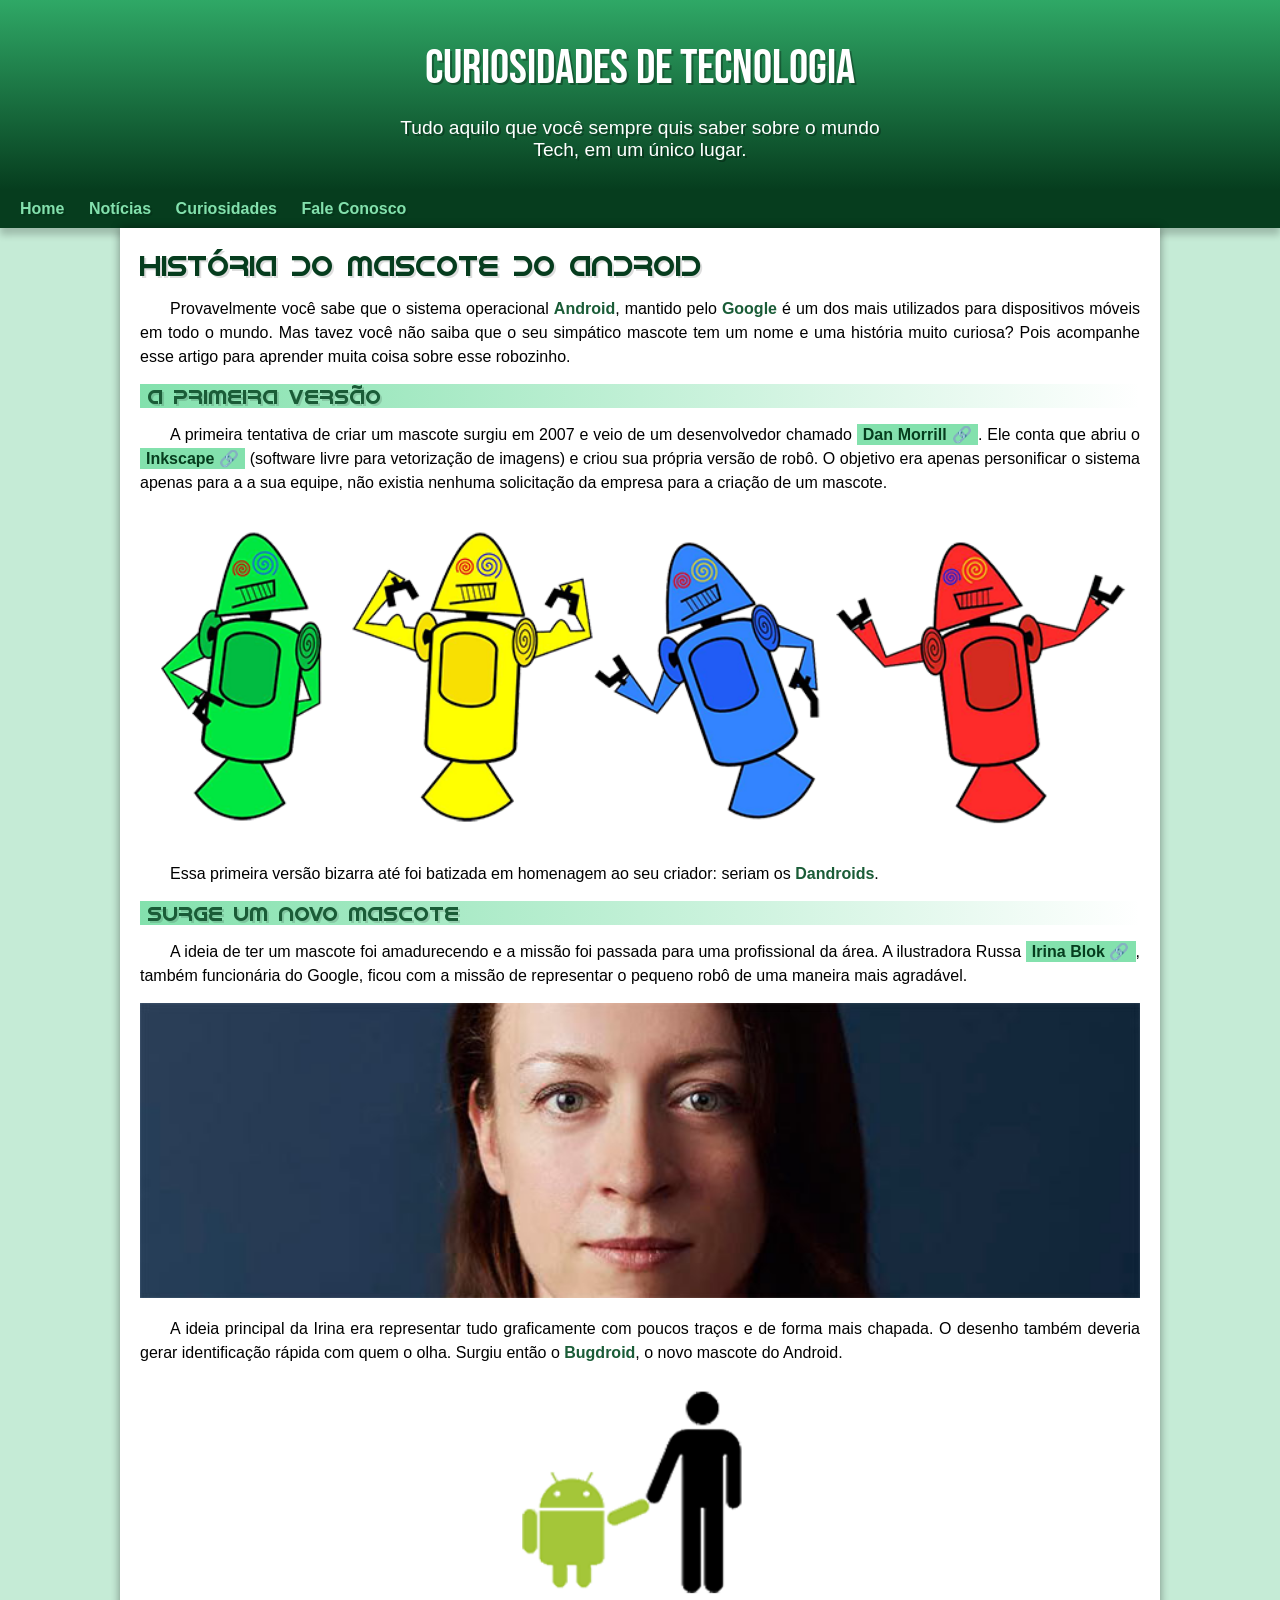
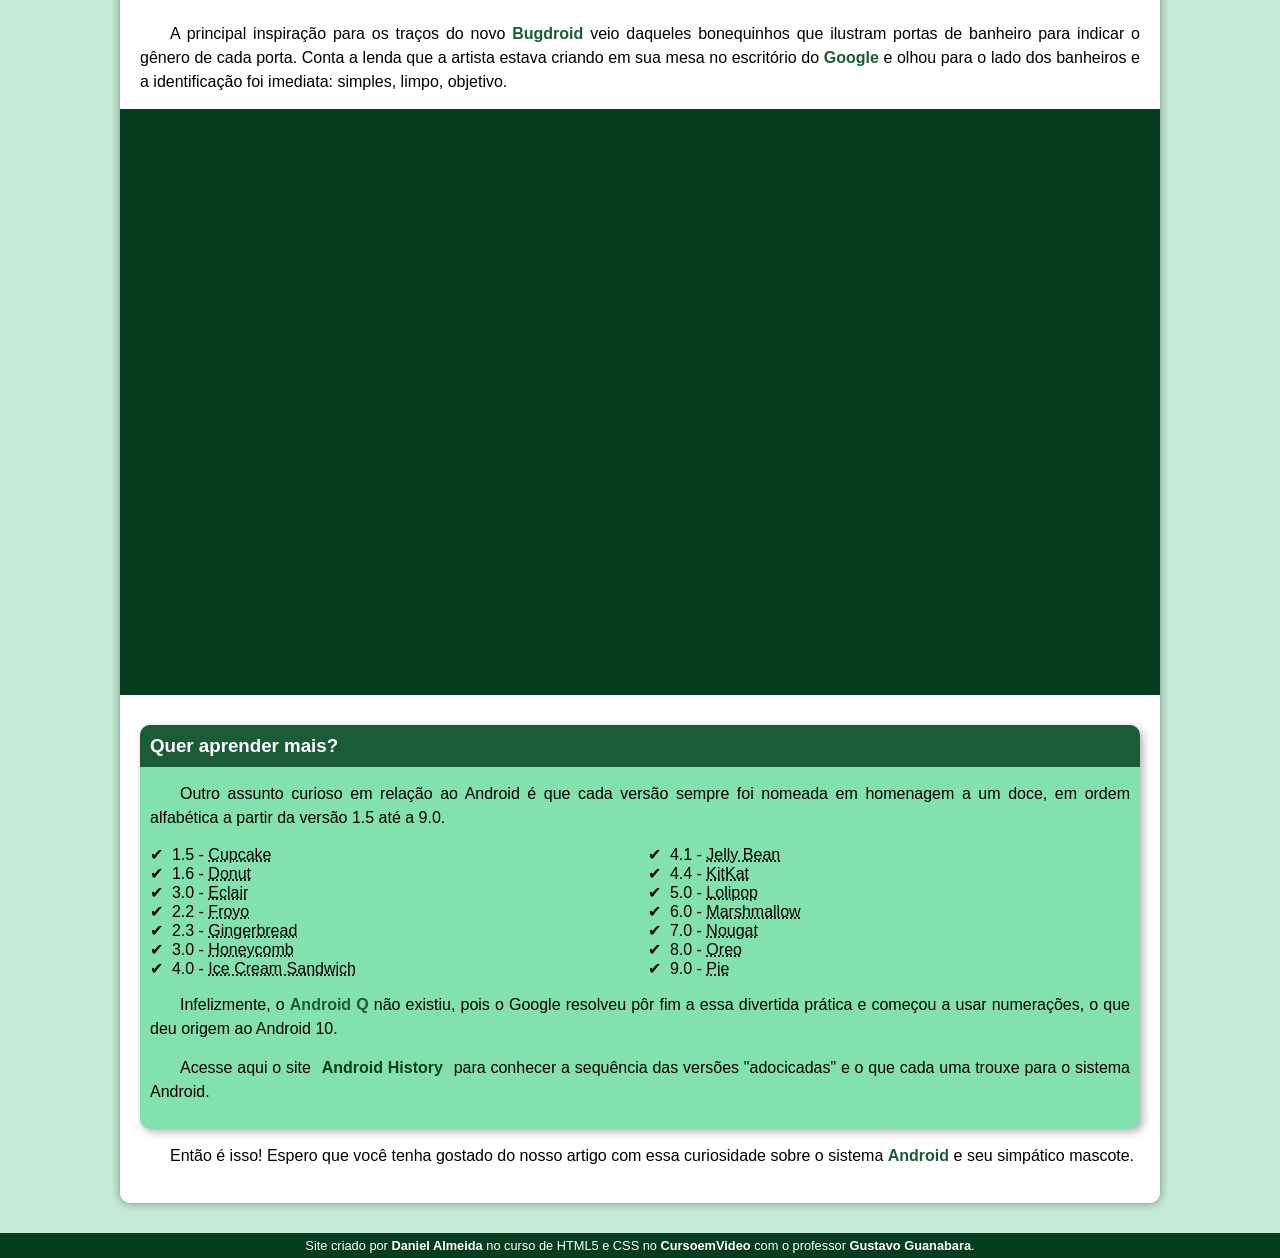
==== index.html @ 9996d563 "att" ====
<!DOCTYPE html>
<html lang="pt-br">
<head>
    <meta charset="UTF-8">
    <meta name="viewport" content="width=device-width, initial-scale=1.0">
    <title>Como surgiu o mascote do Android?</title>
    <link rel="shortcut icon" href="imagens/favicon.ico" type="image/x-icon">
    <link rel="stylesheet" href="estilo/style.css">
</head>
<body>
    <header>
        <h1>Curiosidades de Tecnologia</h1>
        <p>Tudo aquilo que você sempre quis saber sobre o mundo Tech, em um único lugar.</p>
    </header>
    <nav>
        <a href="#">Home</a>
        <a href="#">Notícias</a>
        <a href="#">Curiosidades</a>
        <a href="#">Fale Conosco</a>
    </nav>
    <main>
        <article>
            <h1>História do Mascote do Android</h1>

            <p>Provavelmente você sabe que o sistema operacional <strong>Android</strong>, mantido pelo <strong>Google</strong> é um dos mais utilizados para dispositivos móveis em todo o mundo. Mas tavez você não saiba que o seu simpático mascote tem um nome e uma história muito curiosa? Pois acompanhe esse artigo para aprender muita coisa sobre esse robozinho.</p>

            <h2>A primeira versão</h2>

            <p>A primeira tentativa de criar um mascote surgiu em 2007 e veio de um desenvolvedor chamado <a href="https://androidcommunity.com/dan-morrill-shows-us-the-android-mascot-that-almost-was-20130103/" target="_blank" class="externo">Dan Morrill</a>. Ele conta que abriu o <a href="https://inkscape.org/pt-br/" target="_blank" class="externo">Inkscape</a> (software livre para vetorização de imagens) e criou sua própria versão de robô. O objetivo era apenas personificar o sistema apenas para a a sua equipe, não existia nenhuma solicitação da empresa para a criação de um mascote.</p>

            <picture>
                <source media="(max-width: 670px)" srcset="imagens/dan-droids-pq.png">
                <img src="imagens/dan-droids.png" alt="Primeiro mascote do Android">
            </picture>

            <p>Essa primeira versão bizarra até foi batizada em homenagem ao seu criador: seriam os <strong>Dandroids</strong>.</p>

            <h2>Surge um novo mascote</h2>

            <p>A ideia de ter um mascote foi amadurecendo e a missão foi passada para uma profissional da área. A ilustradora Russa <a href="https://www.irinablok.com/android" target="_blank" class="externo">Irina Blok</a>, também funcionária do Google, ficou com a missão de representar o pequeno robô de uma maneira mais agradável.</p>

            <picture>
                <source media="(max-width: 670px)" srcset="imagens/irina-blok-pq.jpg">
                <img src="imagens/irina-blok.jpg" alt="Irina Blok, criadora do Bugdroid">
            </picture>

            <p>A ideia principal da Irina era representar tudo graficamente com poucos traços e de forma mais chapada. O desenho também deveria gerar identificação rápida com quem o olha. Surgiu então o <strong>Bugdroid</strong>, o novo mascote do Android.</p>

            <img src="imagens/bugdroid.png" class="pequena" alt="Bugdroid">

            <p>A principal inspiração para os traços do novo <strong>Bugdroid</strong> veio daqueles bonequinhos que ilustram portas de banheiro para indicar o gênero de cada porta. Conta a lenda que a artista estava criando em sua mesa no escritório do <strong>Google</strong> e olhou para o lado dos banheiros e a identificação foi imediata: simples, limpo, objetivo.</p>

            <div class="video">
                <iframe width="560" height="315" src="https://www.youtube.com/embed/l2UDgpLz20M?si=lOGdGWpXjV34LtvY" title="YouTube video player" frameborder="0" allow="accelerometer; autoplay; clipboard-write; encrypted-media; gyroscope; picture-in-picture; web-share" referrerpolicy="strict-origin-when-cross-origin" allowfullscreen></iframe>
            </div>
            
            <aside>
                <h3>Quer aprender mais?</h3>

                <p>Outro assunto curioso em relação ao Android é que cada versão sempre foi nomeada em homenagem a um doce, em ordem alfabética a partir da versão 1.5 até a 9.0.</p>

                <ul>
                    <li>1.5 - <abbr title="Bolo de Copo">Cupcake</abbr></li>
                    <li>1.6 - <abbr title="Rosquinha">Donut</abbr></li>
                    <li>3.0 - <abbr title="Bomba">Eclair</abbr></li>
                    <li>2.2 - <abbr title="Iogurte Congelado">Froyo</abbr></li>
                    <li>2.3 - <abbr title="Biscoito de Gengibre">Gingerbread</abbr></li>
                    <li>3.0 - <abbr title="Favo de Mel">Honeycomb</abbr></li>
                    <li>4.0 - <abbr title="Sanduíche de Sorvete">Ice Cream Sandwich</abbr></li>
                    <li>4.1 - <abbr title="Jujuba">Jelly Bean</abbr></li>
                    <li>4.4 - <abbr title="Kitkat">KitKat</abbr></li>
                    <li>5.0 - <abbr title="Pirulito">Lolipop</abbr></li>
                    <li>6.0 - <abbr title="Marshmallow">Marshmallow</abbr></li>
                    <li>7.0 - <abbr title="Torrone">Nougat</abbr></li>
                    <li>8.0 - <abbr title="Oreo">Oreo</abbr></li>
                    <li>9.0 - <abbr title="Torta">Pie</abbr></li>
                </ul>

                <p>Infelizmente, o <strong>Android Q</strong> não existiu, pois o Google resolveu pôr fim a essa divertida prática e começou a usar numerações, o que deu origem ao Android 10.</p>

                <p>Acesse aqui o site <a href="https://www.android.com/intl/en_uk/" target="_blank">Android History</a> para conhecer a sequência das versões "adocicadas" e o que cada uma trouxe para o sistema Android.</p>
            </aside>

            <p>Então é isso! Espero que você tenha gostado do nosso artigo com essa curiosidade sobre o sistema <strong>Android</strong> e seu simpático mascote.</p>
        </article>
    </main>
    <footer>
        <p>Site criado por <a href="https://www.x.com/imdanalmeida" target="_blank">Daniel Almeida</a> no curso de HTML5 e CSS no <a href="https://www.youtube.com/CursoemVideo" target="_blank">CursoemVideo</a> com o professor <a href="https://gustavoguanabara.github.io/" target="_blank">Gustavo Guanabara</a>.</p>
    </footer>
</body>
</html>
---- estilo/style.css ----
@charset "UTF-8";

@import url('https://fonts.googleapis.com/css2?family=Bebas+Neue&display=swap');

@font-face {
    font-family: 'Android';
    src: url('../fontes/IDroid.otf') format('opentype');
    font-weight: normal;
}

* {
    margin: 0px;
    padding: 0px;
}

:root {
    --cor0: #c5ebd6;
    --cor1: #83e1ad;
    --cor2: #3ddc84;
    --cor3: #2fa866;
    --cor4: #1a5c37;
    --cor5: #063d1e;

    --fonte-padrao: Arial, Verdana, Helvetica, sans-serif;
    --fonte-destaque: 'Bebas Neue', cursive;
    --fonte-android: 'Android', cursive;
}


body {
    background-color: var(--cor0);
    font-family: var(--fonte-padrao);
}

a.externo::after {
    content: '\00A0\1F517';
}

header {
    background-image: linear-gradient(to bottom, var(--cor3), var(--cor5));
    min-height: 150px;
    text-align: center;
    padding-top: 40px;
}

header > h1 {
    color: white;
    font-family: var(--fonte-destaque);
    font-weight: normal;
    font-size: 3em;
    margin-bottom: 20px;
    text-shadow: 2px 2px 0px rgba(0, 0, 0, 0.300);
}

header > p {
    font-family: var(--fonte-padrao);
    font-size: 1.2em;
    color: white;
    max-width: 500px;
    padding-right: 10px;
    padding-left: 10px;
    margin: auto;
    margin-bottom: 20px;
    text-shadow: 2px 2px 0px rgba(0, 0, 0, 0.300);
}

nav {
    background-color: var(--cor5);
    padding: 10px;
    box-shadow: 0px 7px 7px rgba(0, 0, 0, 0.200);
    
}

nav a {
    color: var(--cor1);
    padding: 10px;
    border-radius: 5px;
    text-decoration: none;
    font-weight: bold;
    transition-duration: 0.5s;
    text-shadow: 2px 2px 0px rgba(0, 0, 0, 0.130);

}

nav > a:hover {
    background-color: var(--cor4);
}

main {
    min-width: 300px;
    max-width: 1000px;
    margin: auto;
    margin-bottom: 30px;
    padding: 20px;
    background-color: white;
    box-shadow: 0px 0px 10px rgba(0, 0, 0, 0.411);
    border-bottom-left-radius: 10px;
    border-bottom-right-radius: 10px;
}

main h1 {
    color: var(--cor5);
    font-family: var(--fonte-android);
    font-weight: normal;
    font-size: 1.8em;
    text-shadow: 2px 2px 0px rgba(0, 0, 0, 0.130);
}

main h2 {
    font-family: var(--fonte-android);
    font-weight: normal;
    color: var(--cor4);
    font-size: 1.3em;
    background-image: linear-gradient(to right, var(--cor1), transparent);
    text-indent: 8px;
    text-shadow: 2px 2px 0px rgba(0, 0, 0, 0.130);
}

main p {
    margin: 15px 0px;
    text-align: justify;
    text-indent: 30px;
    font-size: 1em;
    line-height: 1.5em;
}

main strong {
    color: var(--cor4);
    font-weight: bold;
}

main a {
    text-decoration: none;
    font-weight: bold;
    color: var(--cor5);
    background-color: var(--cor1);
    padding: 2px 6px;
}

main a:hover {
    text-decoration: underline;
    color: var(--cor4);
}

main img {
    width: 100%;
}
main img.pequena {
    max-width: 350px;
    display: block;
    margin: auto;
}

div.video {
    background-color: var(--cor5);
    margin: 0 -20px 30px -20px;
    padding: 20px;
    padding-bottom: 56.6%;
    position: relative;
}

div.video > iframe {
    position: absolute;
    top: 5%;
    left: 5%;
    width: 90%;
    height: 90%;
}

aside {
    background-color: var(--cor1);
    padding: 10px;
    border-radius: 10px;
    box-shadow: 3px 3px 8px rgba(0, 0, 0, 0.300);
}

aside > h3 {
    background-color: var(--cor4);
    color: white;
    padding: 10px;
    margin: -10px -10px 0px -10px;
    border-radius: 10px 10px 0px 0px;
}

aside > ul {
    list-style-type: '\2714\00A0\00A0';
    list-style-position: inside;
    columns: 2;
}

footer {
    text-decoration: none;
    background-color: var(--cor5);
    color: rgb(255, 255, 255);
    text-align: center;
    font-size: 0.8em;
    padding: 5px;

}

footer a {
    text-decoration: none;
    color: rgb(255, 255, 255);
    font-weight: bolder;
}

footer a:hover {
    text-decoration: underline;
    color: var(--cor1);

}
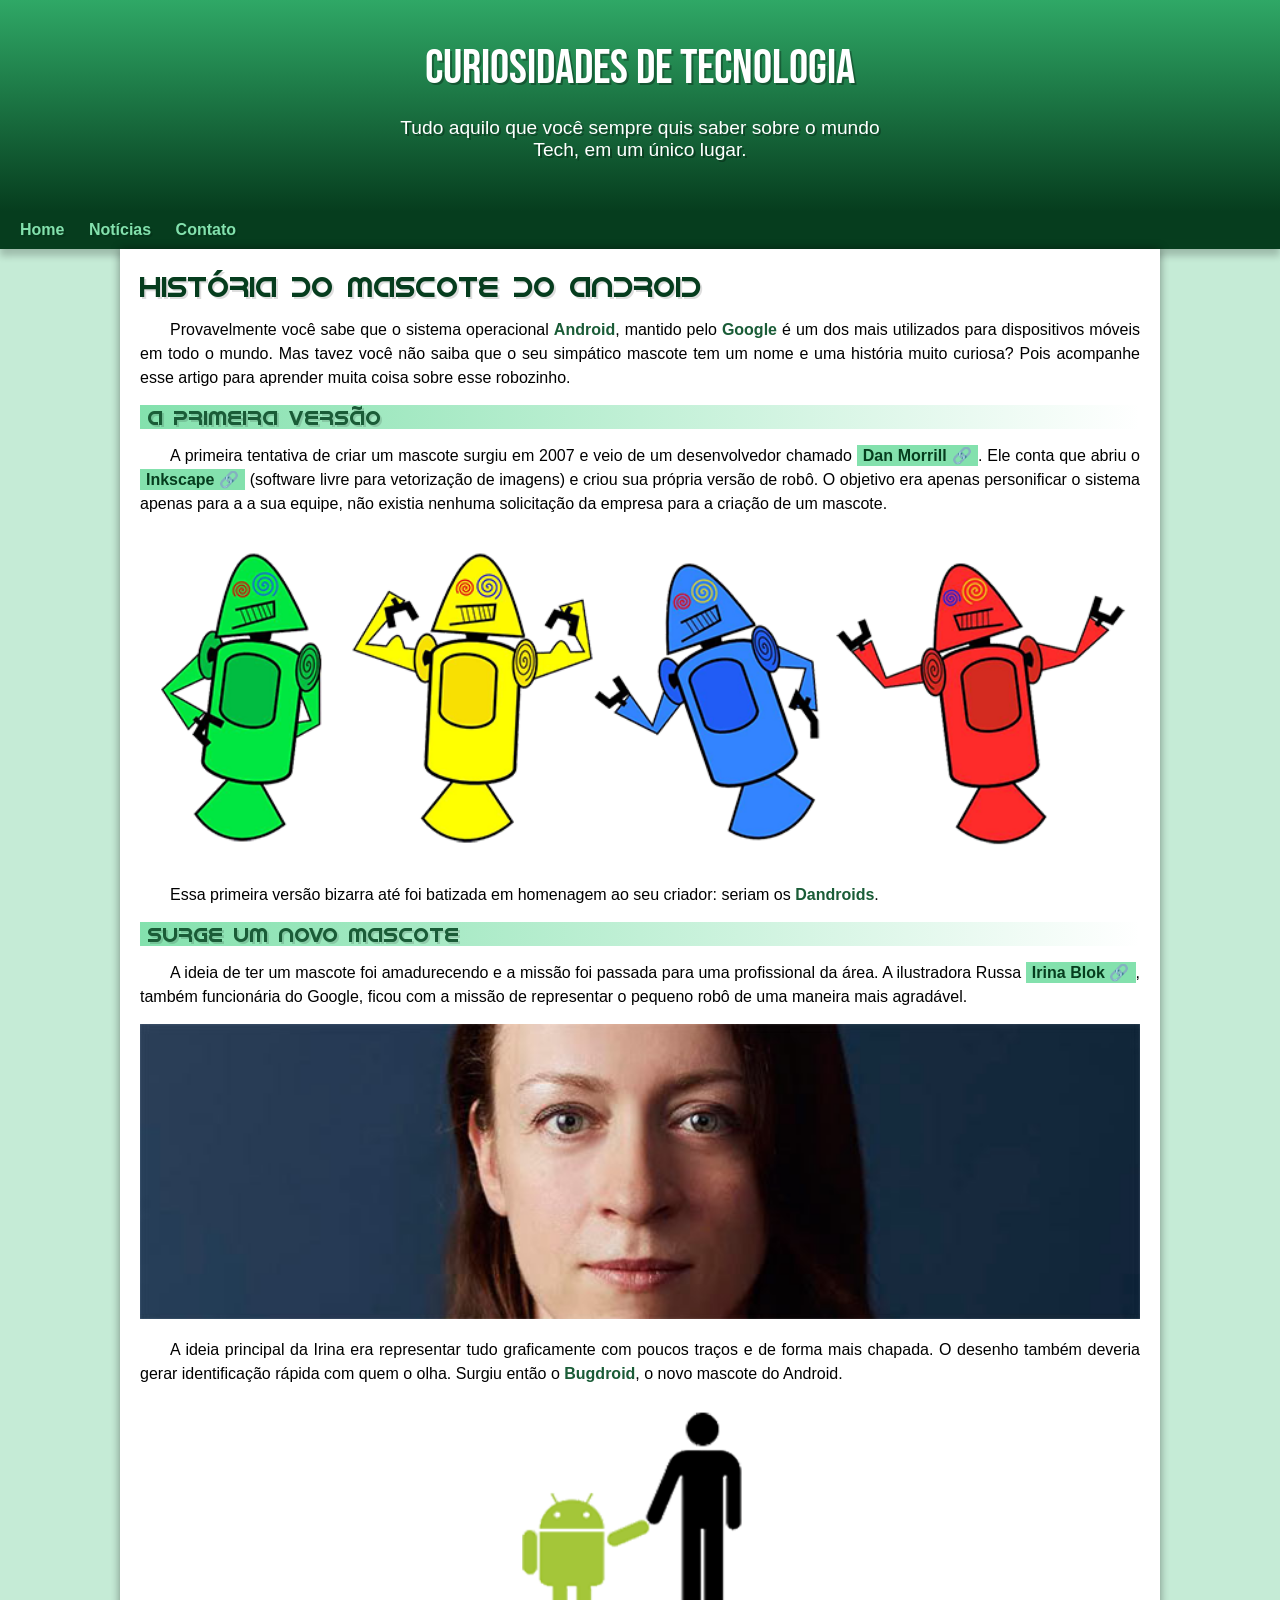
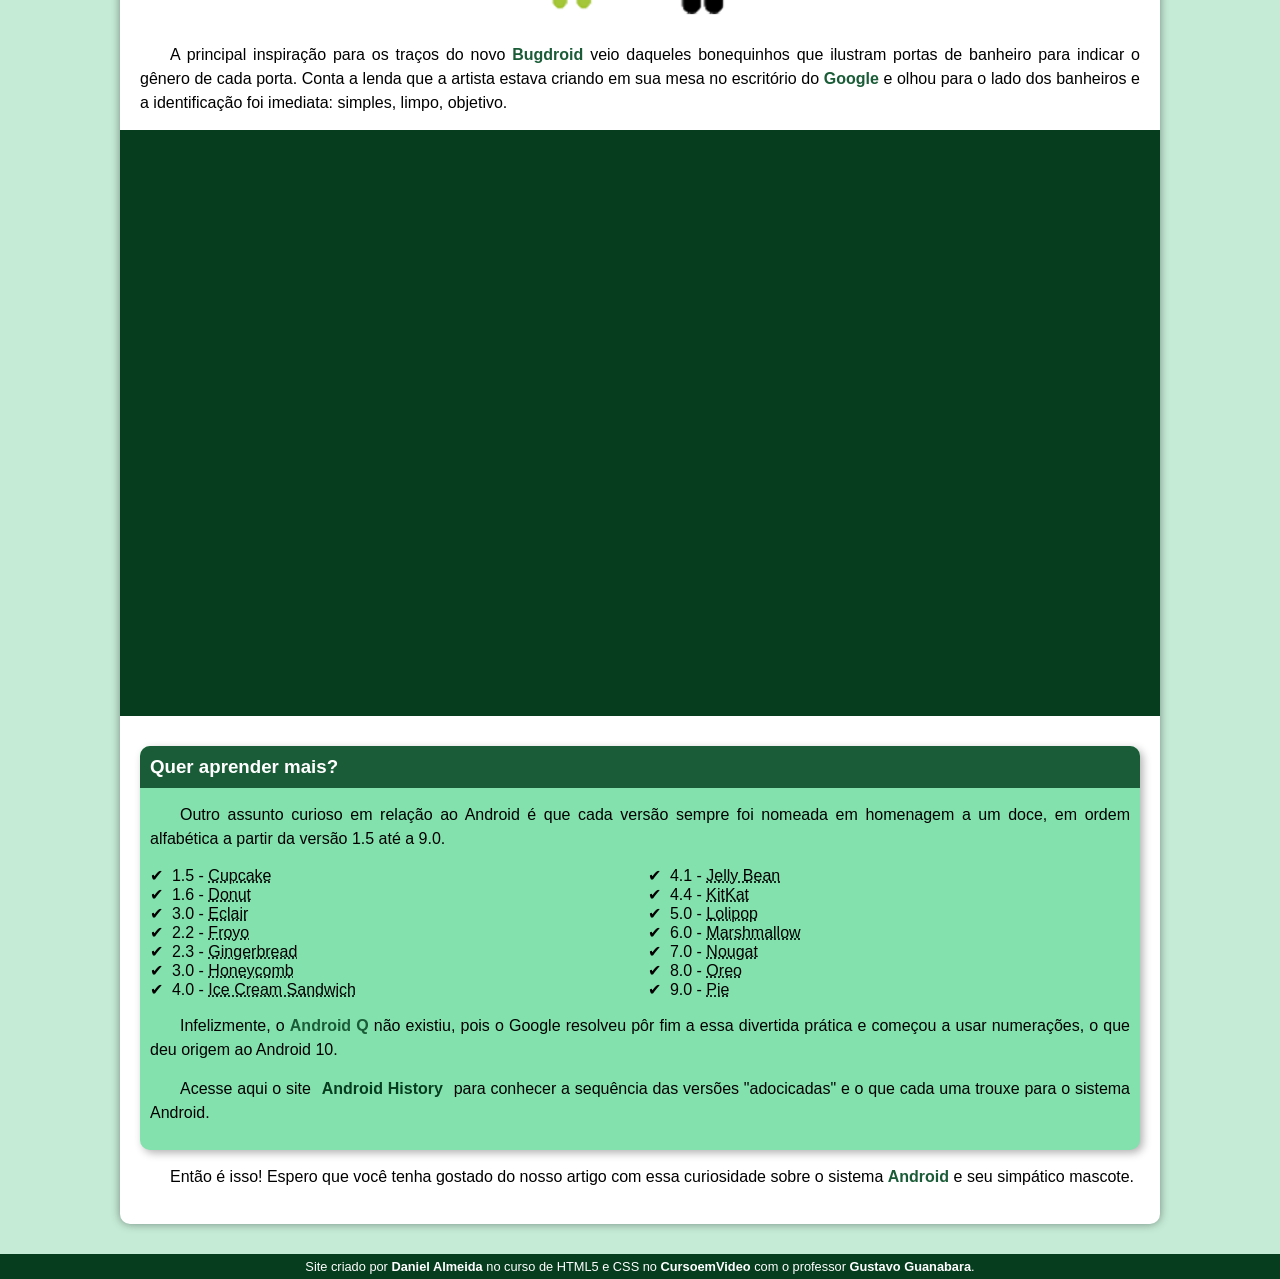
==== commit c7614856: "probelma de padding corrigido" ====
--- a/index.html
+++ b/index.html
@@ -15,8 +15,7 @@
     <nav>
         <a href="#">Home</a>
         <a href="#">Notícias</a>
-        <a href="#">Curiosidades</a>
-        <a href="#">Fale Conosco</a>
+        <a href="#">Contato</a>
     </nav>
     <main>
         <article>
--- a/estilo/style.css
+++ b/estilo/style.css
@@ -60,7 +60,7 @@
     padding-right: 10px;
     padding-left: 10px;
     margin: auto;
-    margin-bottom: 20px;
+    padding-bottom: 50px;
     text-shadow: 2px 2px 0px rgba(0, 0, 0, 0.300);
 }
 
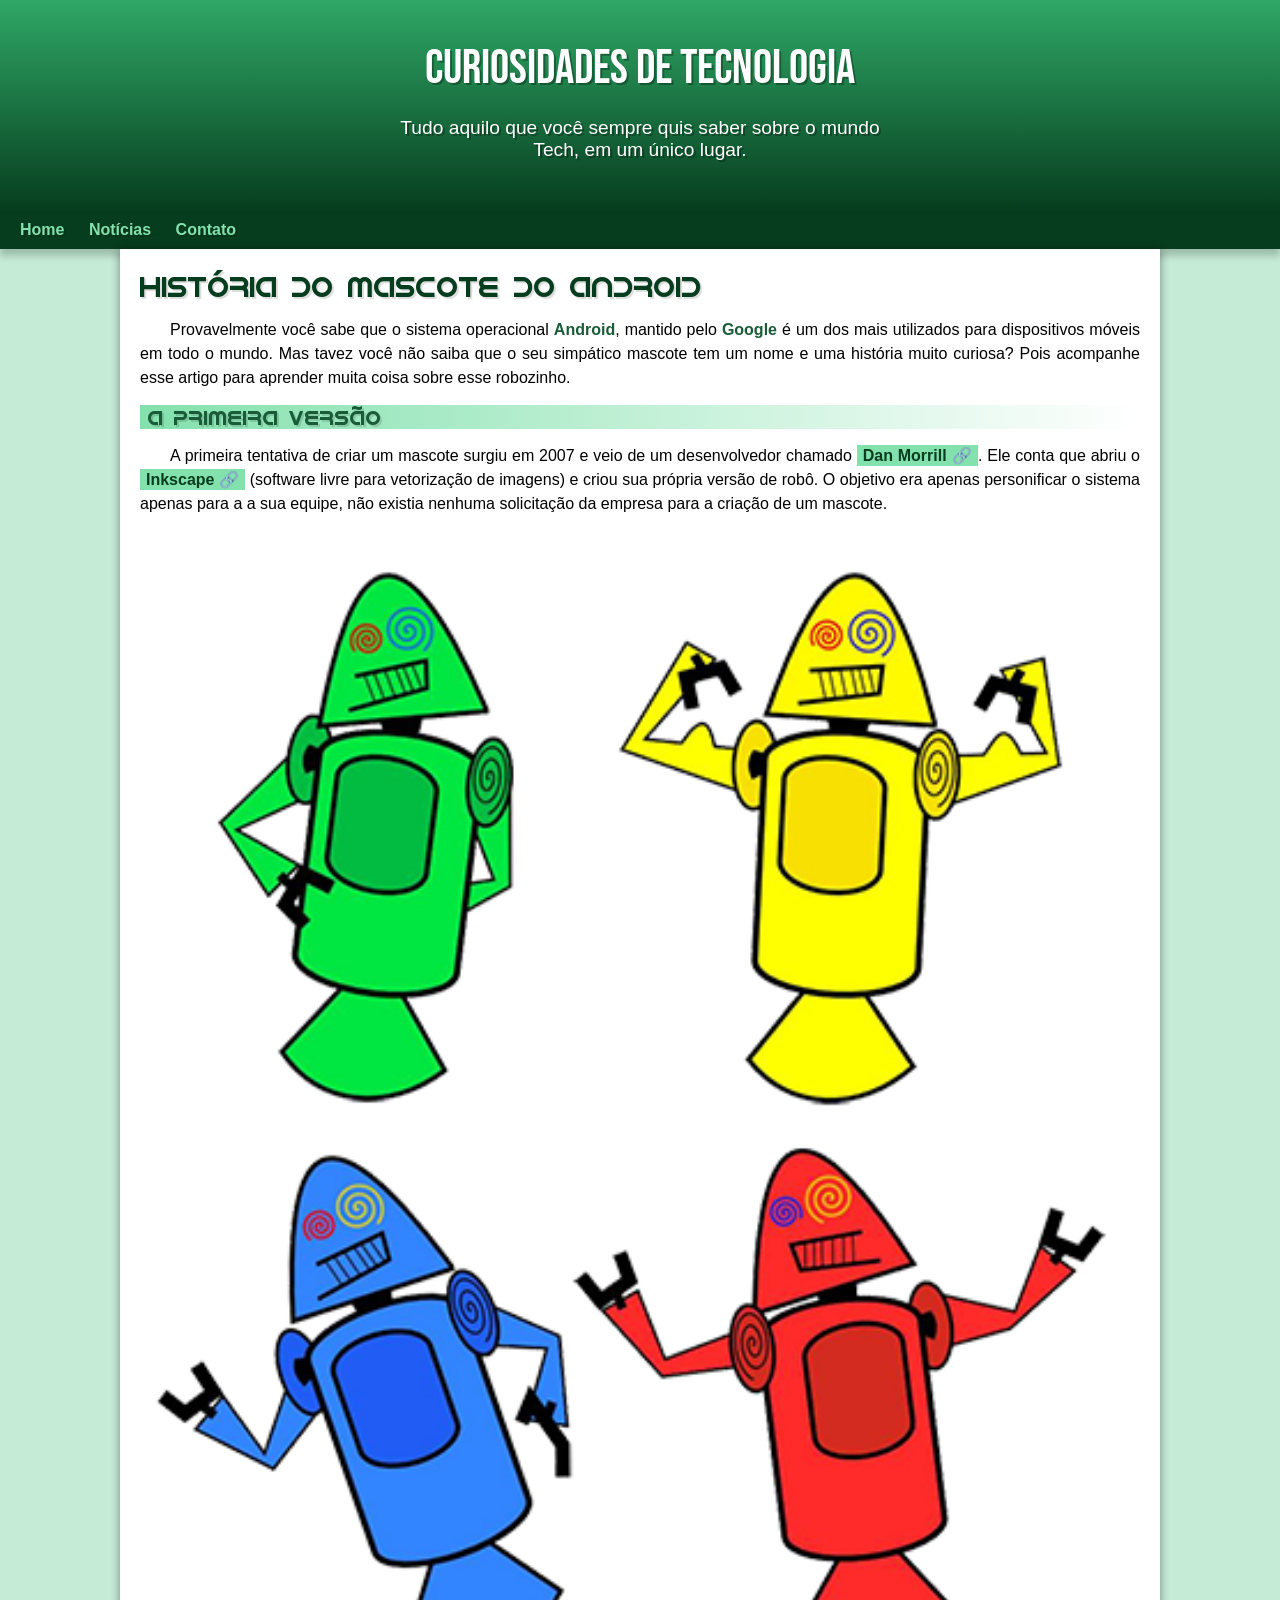
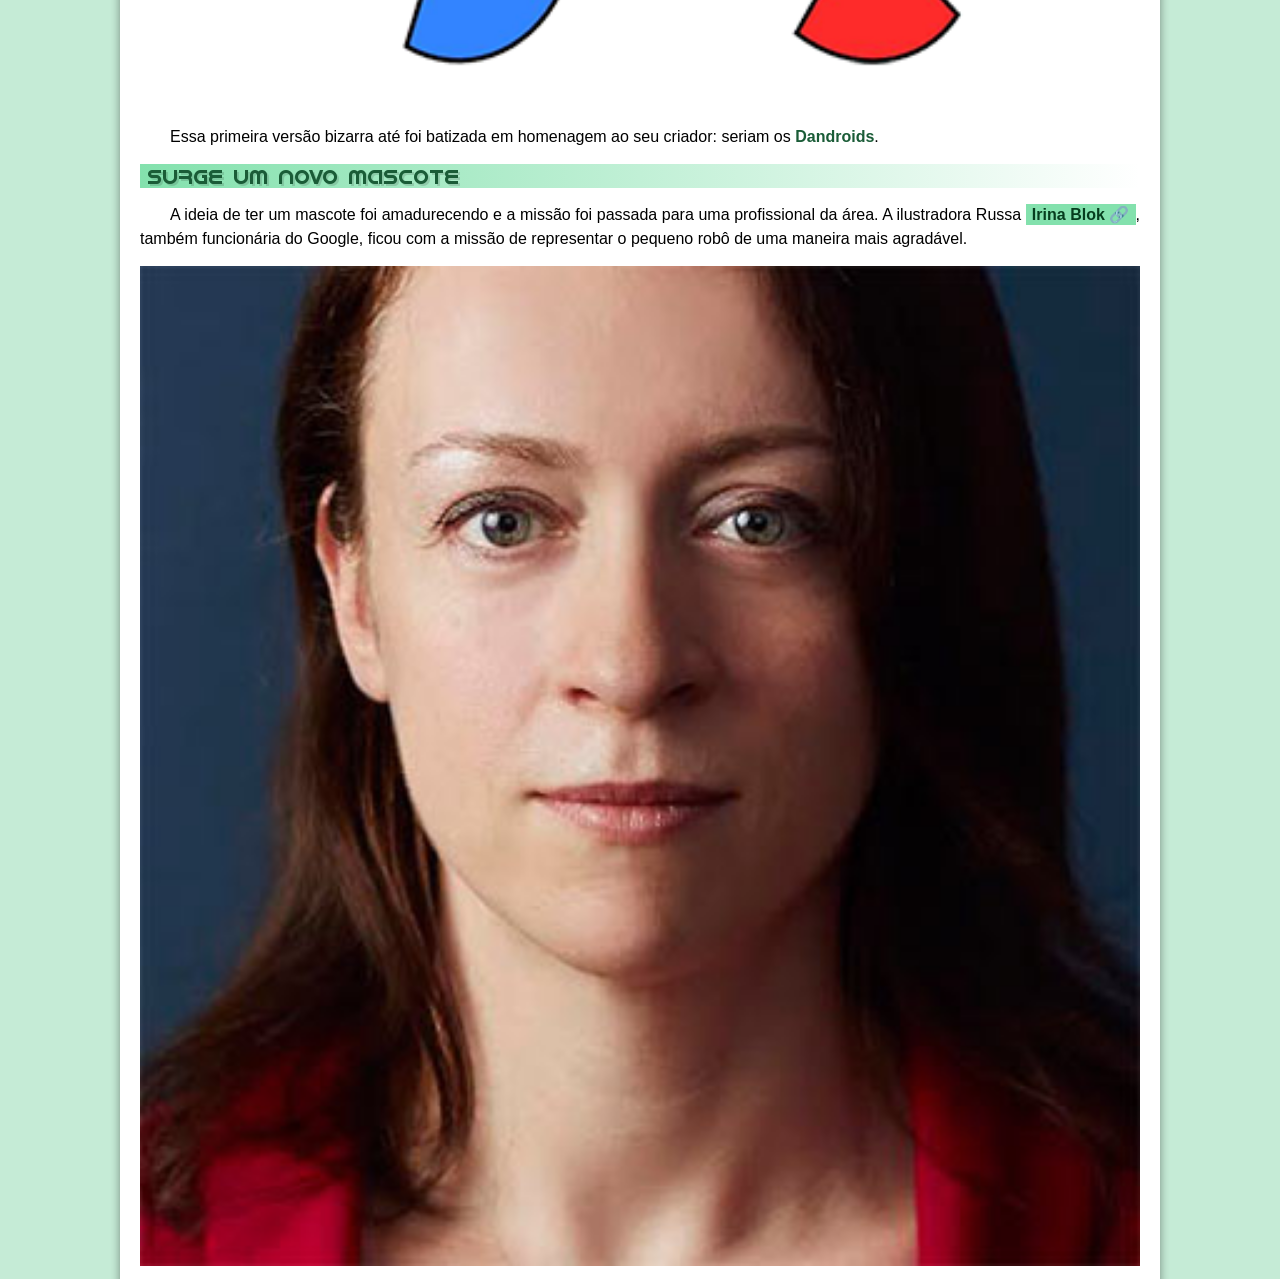
==== commit 662b0e1c: "Link alterado" ====
--- a/index.html
+++ b/index.html
@@ -84,7 +84,7 @@
         </article>
     </main>
     <footer>
-        <p>Site criado por <a href="https://www.x.com/imdanalmeida" target="_blank">Daniel Almeida</a> no curso de HTML5 e CSS no <a href="https://www.youtube.com/CursoemVideo" target="_blank">CursoemVideo</a> com o professor <a href="https://gustavoguanabara.github.io/" target="_blank">Gustavo Guanabara</a>.</p>
+        <p>Site criado por <a href="https://github.com/AlmeidaDan" target="_blank">Daniel Almeida</a> no curso de HTML5 e CSS no <a href="https://www.youtube.com/CursoemVideo" target="_blank">CursoemVideo</a> com o professor <a href="https://gustavoguanabara.github.io/" target="_blank">Gustavo Guanabara</a>.</p>
     </footer>
 </body>
 </html>
